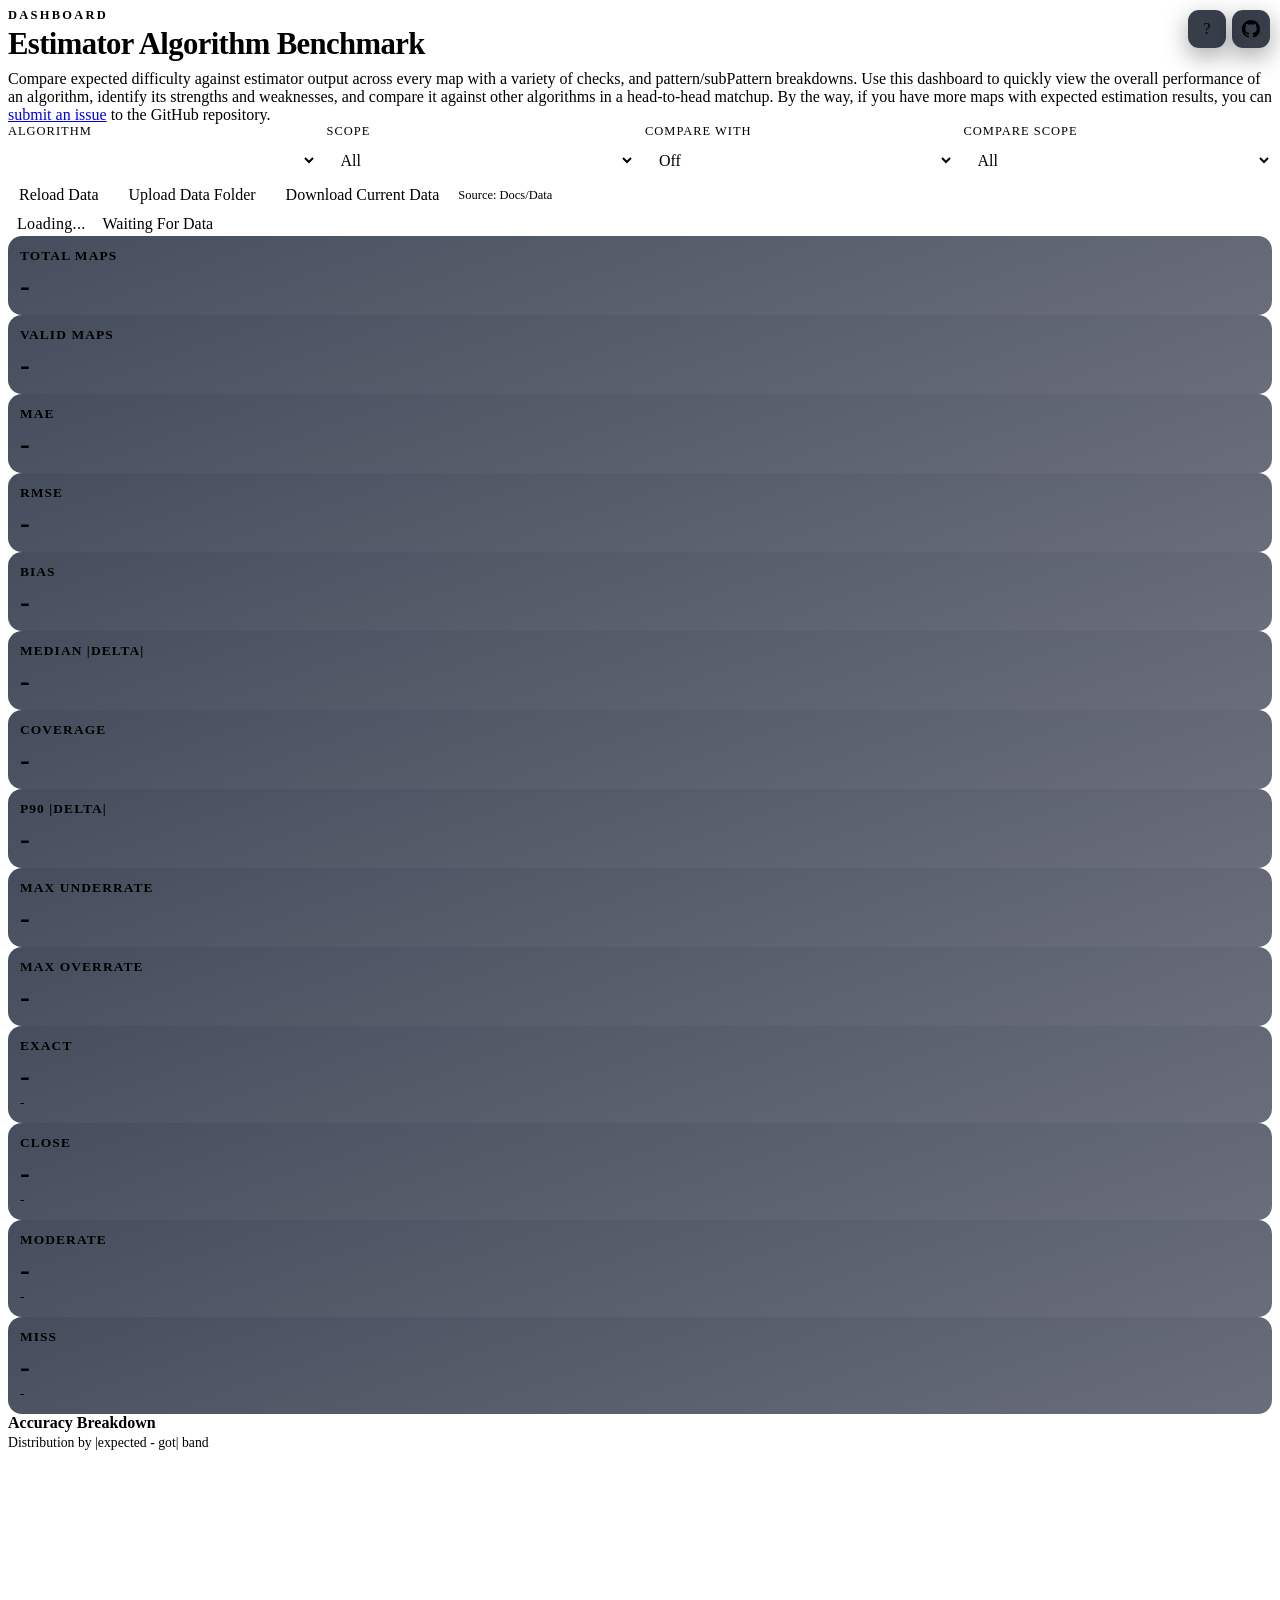
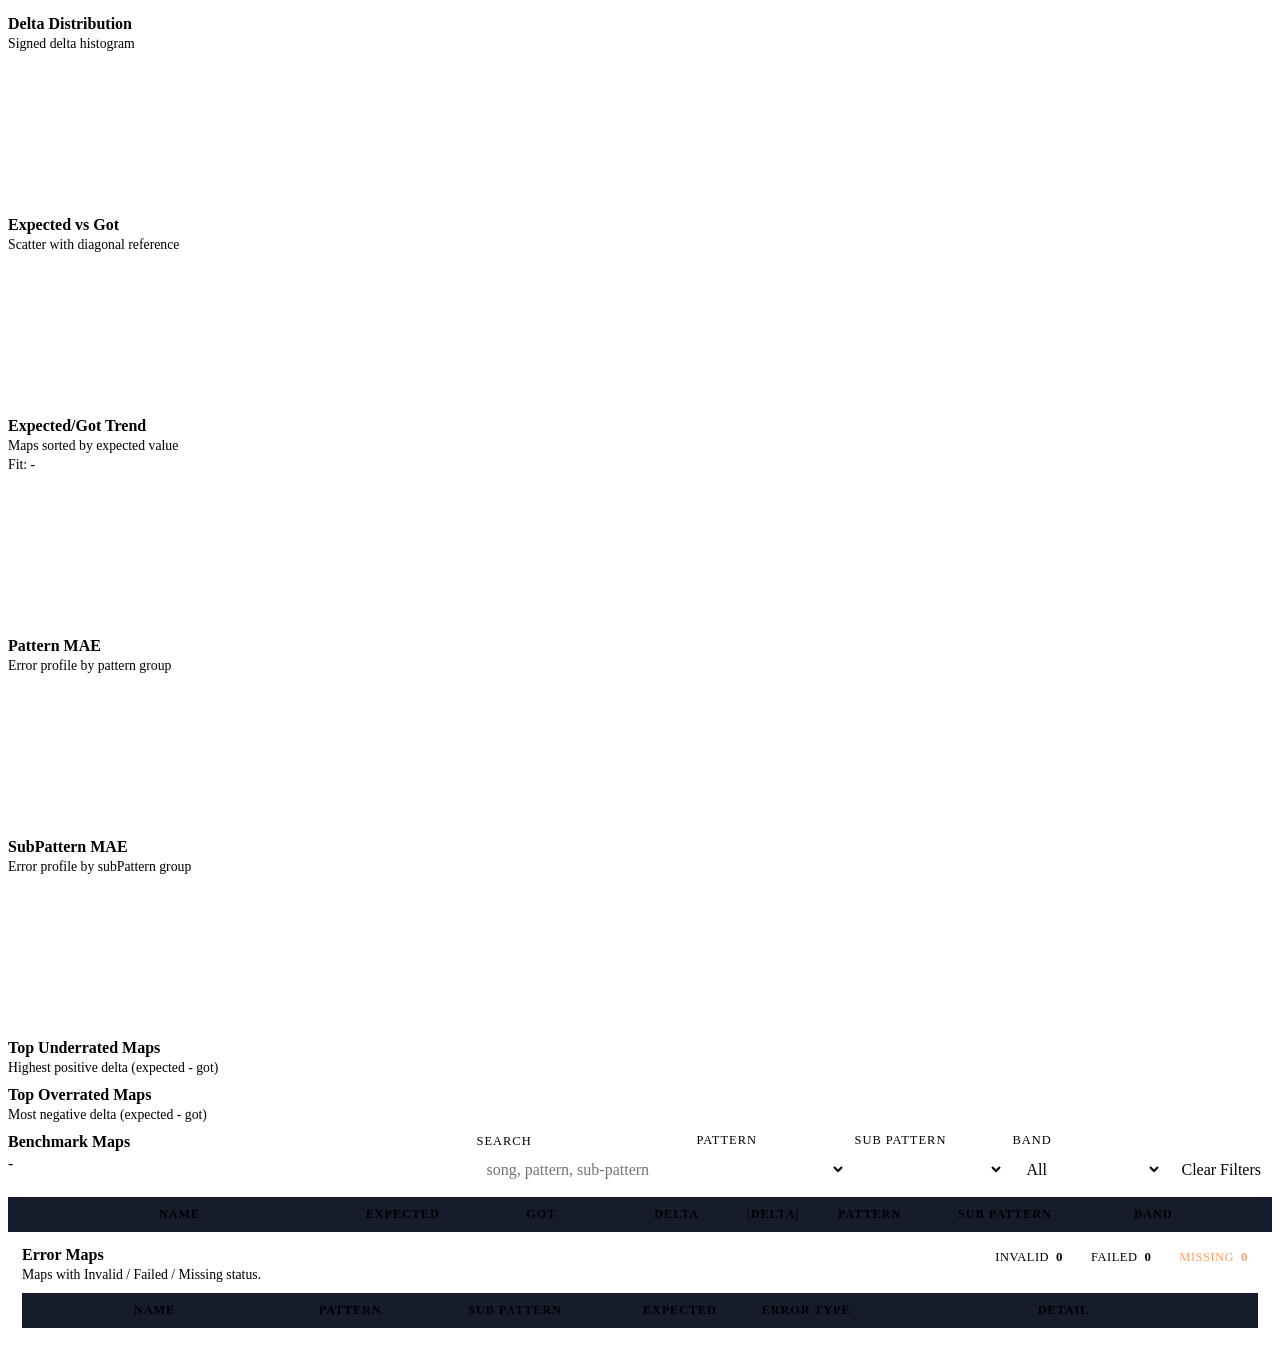
==== docs/index.html @ 06fef15c "Add SCOPE_ALL, improve error display and UI Introduce a new SCOPE_ALL mode and plumbing to preserve " ====
<!DOCTYPE html>
<html lang="en">
<head>
    <meta charset="UTF-8" />
    <meta name="viewport" content="width=device-width, initial-scale=1.0" />
    <title>Estimator Algorithm Benchmark</title>
    <link rel="icon" type="image/png" href="assets/images/icon.png?v=20260420b" />
    <link rel="stylesheet" href="assets/css/theme.css?v=20260420b" />
    <link rel="stylesheet" href="assets/css/layout.css?v=20260420b" />
    <link rel="stylesheet" href="assets/css/components.css?v=20260420b" />
    <script src="assets/vendor/chart.umd.min.js?v=20260420b"></script>
</head>
<body>
    <div class="bg-orb orb-a" aria-hidden="true"></div>
    <div class="bg-orb orb-b" aria-hidden="true"></div>

    <main class="page" id="pageRoot">
        <a
            class="github-float-btn"
            href="https://github.com/LeoBlackMT/osumania_map_analyser"
            target="_blank"
            rel="noopener noreferrer"
            title="Open GitHub Repository"
            aria-label="Open GitHub Repository"
        >
            <svg viewBox="0 0 16 16" aria-hidden="true" focusable="false">
                <path d="M8 0C3.58 0 0 3.58 0 8a8 8 0 0 0 5.47 7.59c.4.07.55-.17.55-.38 0-.19-.01-.82-.01-1.49-2.01.37-2.53-.49-2.69-.94-.09-.23-.48-.94-.82-1.13-.28-.15-.68-.52-.01-.53.63-.01 1.08.58 1.23.82.72 1.21 1.87.87 2.33.66.07-.52.28-.87.5-1.07-1.78-.2-3.64-.89-3.64-3.95 0-.87.31-1.59.82-2.15-.08-.2-.36-1.02.08-2.12 0 0 .67-.21 2.2.82a7.64 7.64 0 0 1 4 0c1.53-1.04 2.2-.82 2.2-.82.44 1.1.16 1.92.08 2.12.51.56.82 1.27.82 2.15 0 3.07-1.87 3.75-3.65 3.95.29.25.54.73.54 1.48 0 1.07-.01 1.93-.01 2.2 0 .21.15.46.55.38A8 8 0 0 0 16 8c0-4.42-3.58-8-8-8Z" />
            </svg>
        </a>
        <a
            class="help-float-btn"
            href="help.html"
            title="Open Help"
            aria-label="Open Help"
        >
            <span>?</span>
        </a>

        <section class="hero panel fade-in-up">
            <div class="hero-head">
                <p class="eyebrow">Dashboard</p>
                <h1>Estimator Algorithm Benchmark</h1>
                <p class="subtitle">
                    Compare expected difficulty against estimator output across every map with a variety of checks, and pattern/subPattern breakdowns. Use this dashboard to quickly view the overall performance of an algorithm, identify its strengths and weaknesses, and compare it against other algorithms in a head-to-head matchup.
                    By the way, if you have more maps with expected estimation results, you can <a href="https://github.com/LeoBlackMT/osumania_map_analyser/issues" target="_blank" rel="noopener noreferrer">submit an issue</a> to the GitHub repository.
                </p>
            </div>

            <div class="toolbar">
                <label class="toolbar-field">
                    <span>Algorithm</span>
                    <select id="algorithmSelect" aria-label="Algorithm selector"></select>
                </label>

                <label class="toolbar-field" id="baseCategoryField">
                    <span>Scope</span>
                    <select id="baseCategorySelect" aria-label="Base category selector">
                        <option value="ALL">All</option>
                        <option value="RC">RC</option>
                        <option value="LN">LN</option>
                    </select>
                </label>

                <label class="toolbar-field">
                    <span>Compare With</span>
                    <select id="compareAlgorithmSelect" aria-label="Compare algorithm selector">
                        <option value="">Off</option>
                    </select>
                </label>

                <label class="toolbar-field" id="compareCategoryField">
                    <span>Compare Scope</span>
                    <select id="compareCategorySelect" aria-label="Compare category selector">
                        <option value="ALL">All</option>
                        <option value="RC">RC</option>
                        <option value="LN">LN</option>
                    </select>
                </label>
            </div>

            <div class="action-row">
                <button id="reloadDataButton" class="btn-ghost" type="button">Reload Data</button>
                <button id="openDataFolderButton" class="btn-ghost" type="button">Upload Data Folder</button>
                <button id="downloadCurrentDataButton" class="btn-ghost" type="button">Download Current Data</button>
                <input id="dataFileInput" type="file" accept=".csv" multiple directory webkitdirectory hidden />
                <span id="sourceHint" class="muted source-hint">Source: Docs/Data</span>
            </div>
            <div class="meta-row">
                <span id="statusBadge" class="badge warn">Loading...</span>
                <span id="datasetInfo" class="muted">Waiting For Data</span>
            </div>
        </section>

        <section class="kpi-grid fade-in-up delay-1" id="kpiGrid">
            <article class="kpi-card">
                <h3>Total Maps</h3>
                <p id="totalMapsValue" class="kpi-value">-</p>
            </article>
            <article class="kpi-card">
                <h3>Valid Maps</h3>
                <p id="validMapsValue" class="kpi-value">-</p>
            </article>
            <article class="kpi-card">
                <h3>MAE</h3>
                <p id="maeValue" class="kpi-value">-</p>
            </article>
            <article class="kpi-card">
                <h3>RMSE</h3>
                <p id="rmseValue" class="kpi-value">-</p>
            </article>
            <article class="kpi-card">
                <h3>Bias</h3>
                <p id="biasValue" class="kpi-value">-</p>
            </article>
            <article class="kpi-card">
                <h3>Median |Delta|</h3>
                <p id="medianValue" class="kpi-value">-</p>
            </article>
            <article class="kpi-card">
                <h3>Coverage</h3>
                <p id="coverageValue" class="kpi-value">-</p>
            </article>
            <article class="kpi-card">
                <h3>P90 |Delta|</h3>
                <p id="p90Value" class="kpi-value">-</p>
            </article>
            <article class="kpi-card">
                <h3>Max Underrate</h3>
                <p id="maxUnderrateValue" class="kpi-value">-</p>
            </article>
            <article class="kpi-card">
                <h3>Max Overrate</h3>
                <p id="maxOverrateValue" class="kpi-value">-</p>
            </article>
        </section>

        <section class="band-grid fade-in-up delay-2">
            <article class="band-card exact">
                <h4>Exact</h4>
                <p id="exactRateValue" class="band-rate">-</p>
                <p id="exactCountValue" class="band-count">-</p>
            </article>
            <article class="band-card close">
                <h4>Close</h4>
                <p id="closeRateValue" class="band-rate">-</p>
                <p id="closeCountValue" class="band-count">-</p>
            </article>
            <article class="band-card moderate">
                <h4>Moderate</h4>
                <p id="moderateRateValue" class="band-rate">-</p>
                <p id="moderateCountValue" class="band-count">-</p>
            </article>
            <article class="band-card miss">
                <h4>Miss</h4>
                <p id="missRateValue" class="band-rate">-</p>
                <p id="missCountValue" class="band-count">-</p>
            </article>
        </section>

        <section class="panel compare-panel fade-in-up delay-2 hidden" id="comparePanel">
            <header class="compare-header">
                <div>
                    <h3>Head-to-Head Comparison</h3>
                    <p id="compareStatusText" class="muted">Comparison disabled.</p>
                </div>
            </header>

            <div class="compare-kpi-grid">
                <article class="kpi-card compact">
                    <h3>Matched Maps</h3>
                    <p id="compareMatchedValue" class="kpi-value">-</p>
                </article>
                <article class="kpi-card compact">
                    <h3>Base Wins</h3>
                    <p id="compareBaseWinsValue" class="kpi-value">-</p>
                </article>
                <article class="kpi-card compact">
                    <h3>Compare Wins</h3>
                    <p id="compareOtherWinsValue" class="kpi-value">-</p>
                </article>
                <article class="kpi-card compact">
                    <h3>Ties</h3>
                    <p id="compareTieValue" class="kpi-value">-</p>
                </article>
                <article class="kpi-card compact">
                    <h3>Agreement</h3>
                    <p id="compareAgreementValue" class="kpi-value">-</p>
                </article>
                <article class="kpi-card compact">
                    <h3>MAE Gap</h3>
                    <p id="compareMaeGapValue" class="kpi-value">-</p>
                </article>
            </div>

            <div class="chart-wrap compare-chart"><canvas id="headToHeadChart"></canvas></div>
        </section>

        <section class="charts-grid fade-in-up delay-4">
            <article class="panel chart-panel">
                <header>
                    <h3>Accuracy Breakdown</h3>
                    <p>Distribution by |expected - got| band</p>
                </header>
                <div class="chart-wrap"><canvas id="accuracyBreakdownChart"></canvas></div>
            </article>

            <article class="panel chart-panel">
                <header>
                    <h3>Delta Distribution</h3>
                    <p>Signed delta histogram</p>
                </header>
                <div class="chart-wrap"><canvas id="deltaDistributionChart"></canvas></div>
            </article>

            <article class="panel chart-panel span-2">
                <header>
                    <h3>Expected vs Got</h3>
                    <p>Scatter with diagonal reference</p>
                </header>
                <div class="chart-wrap tall"><canvas id="scatterChart"></canvas></div>
            </article>

            <article class="panel chart-panel span-2">
                <header>
                    <h3>Expected/Got Trend</h3>
                    <p>Maps sorted by expected value</p>
                    <p id="trendFitValue" class="muted">Fit: -</p>
                </header>
                <div class="chart-wrap"><canvas id="trendChart"></canvas></div>
            </article>

            <article class="panel chart-panel span-2">
                <header>
                    <h3>Pattern MAE</h3>
                    <p>Error profile by pattern group</p>
                </header>
                <div class="chart-wrap"><canvas id="patternChart"></canvas></div>
            </article>

            <article class="panel chart-panel span-2">
                <header>
                    <h3>SubPattern MAE</h3>
                    <p>Error profile by subPattern group</p>
                </header>
                <div class="chart-wrap"><canvas id="subPatternChart"></canvas></div>
            </article>
        </section>

        <section class="insight-grid fade-in-up delay-5">
            <article class="panel insight-panel">
                <header>
                    <h3>Top Underrated Maps</h3>
                    <p>Highest positive delta (expected - got)</p>
                </header>
                <ol id="underratedList" class="insight-list"></ol>
            </article>

            <article class="panel insight-panel">
                <header>
                    <h3>Top Overrated Maps</h3>
                    <p>Most negative delta (expected - got)</p>
                </header>
                <ol id="overratedList" class="insight-list"></ol>
            </article>
        </section>

        <section class="panel table-panel fade-in-up delay-5">
            <header class="table-header">
                <div>
                    <h3>Benchmark Maps</h3>
                    <p id="tableMeta" class="muted">-</p>
                </div>

                <div class="table-controls">
                    <label>
                        <span>Search</span>
                        <input id="searchInput" type="text" placeholder="song, pattern, sub-pattern" />
                    </label>
                    <label>
                        <span>Pattern</span>
                        <select id="patternFilter"></select>
                    </label>
                    <label>
                        <span>Sub Pattern</span>
                        <select id="subPatternFilter"></select>
                    </label>
                    <label>
                        <span>Band</span>
                        <select id="bandFilter">
                            <option value="all">All</option>
                            <option value="exact">Exact</option>
                            <option value="close">Close</option>
                            <option value="moderate">Moderate</option>
                            <option value="miss">Miss</option>
                        </select>
                    </label>
                    <button id="clearFilterButton" class="btn-ghost" type="button">Clear Filters</button>
                </div>
            </header>

            <div class="table-wrap">
                <table id="resultTable">
                    <thead>
                        <tr>
                            <th data-sort="name">Name</th>
                            <th data-sort="expected">Expected</th>
                            <th data-sort="got">Got</th>
                            <th data-sort="delta">Delta</th>
                            <th data-sort="deltaAbs">|Delta|</th>
                            <th data-sort="pattern">Pattern</th>
                            <th data-sort="subPattern">Sub Pattern</th>
                            <th data-sort="band">Band</th>
                            <th data-sort="compareGot" class="compare-col hidden">Compare Got</th>
                            <th data-sort="compareDeltaAbs" class="compare-col hidden">Compare |Delta|</th>
                            <th data-sort="better" class="compare-col hidden">Winner</th>
                            <th class="actions-col"></th>
                        </tr>
                    </thead>
                    <tbody id="resultTableBody"></tbody>
                </table>
            </div>

            <p id="emptyState" class="empty-state" hidden>No maps match the current filter.</p>
        </section>

        <section class="panel error-panel fade-in-up delay-5">
            <header class="error-header">
                <div>
                    <h3>Error Maps</h3>
                    <p id="errorStatusText">Maps with Invalid / Failed / Missing status.</p>
                </div>
                <div class="error-counter-row">
                    <span class="error-pill invalid">Invalid <b id="errorInvalidCount">0</b></span>
                    <span class="error-pill failed">Failed <b id="errorFailedCount">0</b></span>
                    <span class="error-pill missing">Missing <b id="errorMissingCount">0</b></span>
                </div>
            </header>

            <div class="table-wrap error-table-wrap">
                <table id="errorTable">
                    <thead>
                        <tr>
                            <th>Name</th>
                            <th>Pattern</th>
                            <th>Sub Pattern</th>
                            <th>Expected</th>
                            <th>Error Type</th>
                            <th>Detail</th>
                        </tr>
                    </thead>
                    <tbody id="errorTableBody"></tbody>
                </table>
            </div>
            <p id="errorEmptyState" class="empty-state" hidden>No error maps in current scope.</p>
        </section>
    </main>

    <script type="module" src="assets/js/app.js?v=20260420b"></script>
</body>
</html>
---- docs/assets/css/components.css ----
.hero-head h1 {
    margin: 4px 0 8px;
    font-size: clamp(1.55rem, 2.4vw, 2.3rem);
    font-weight: 800;
    letter-spacing: -0.02em;
    font-family: var(--font-display);
}

.hero-head .eyebrow {
    margin: 0;
    color: var(--accent-2);
    font-size: 0.78rem;
    text-transform: uppercase;
    letter-spacing: 0.18em;
    font-weight: 600;
}

.hero-head .subtitle {
    margin: 0;
    color: var(--text-soft);
}

.github-float-btn,
.help-float-btn {
    position: absolute;
    top: 10px;
    width: 38px;
    height: 38px;
    display: inline-flex;
    align-items: center;
    justify-content: center;
    border: 1px solid var(--line);
    border-radius: 11px;
    background: rgba(12, 19, 34, 0.82);
    color: var(--text);
    text-decoration: none;
    z-index: 9;
    box-shadow: 0 8px 24px rgba(3, 8, 17, 0.36);
    transition: transform 130ms ease, border-color 180ms ease, background-color 180ms ease;
}

.github-float-btn {
    right: 10px;
}

.help-float-btn {
    right: 54px;
    font: 700 1.06rem var(--font-ui);
}

.github-float-btn:hover,
.help-float-btn:hover {
    transform: translateY(-1px);
    border-color: rgba(128, 179, 255, 0.75);
    background: rgba(18, 29, 49, 0.95);
}

.github-float-btn svg {
    width: 18px;
    height: 18px;
    fill: currentColor;
}

.help-float-btn span {
    line-height: 1;
}

.toolbar {
    display: flex;
    flex-wrap: wrap;
    gap: 10px;
    align-items: center;
}

.toolbar-field {
    display: grid;
    gap: 4px;
    min-width: 230px;
    flex: 1 1 230px;
}

.toolbar-field.hidden {
    display: none;
}

.hidden {
    display: none !important;
}

.action-row {
    display: flex;
    align-items: center;
    gap: 8px;
    flex-wrap: wrap;
}

.action-row .btn-ghost {
    white-space: nowrap;
}

.source-hint {
    font-family: var(--font-mono);
    font-size: 0.78rem;
}

.toolbar-field > span,
.table-controls label > span {
    color: var(--text-soft);
    font-size: 0.78rem;
    letter-spacing: 0.08em;
    text-transform: uppercase;
}

select,
input[type="text"] {
    border-radius: 10px;
    border: 1px solid var(--line);
    background: var(--panel-strong);
    color: var(--text);
    font: 600 0.95rem var(--font-ui);
    padding: 8px 10px;
    outline: none;
    transition: border-color 180ms ease, box-shadow 180ms ease;
}

select:focus,
input[type="text"]:focus {
    border-color: var(--accent);
    box-shadow: 0 0 0 2px rgba(128, 179, 255, 0.18);
}

.btn-ghost {
    border: 1px solid var(--line);
    border-radius: 10px;
    background: rgba(255, 255, 255, 0.02);
    color: var(--text);
    text-decoration: none;
    font: 600 0.9rem var(--font-ui);
    padding: 8px 11px;
    cursor: pointer;
    transition: transform 140ms ease, border-color 180ms ease, background-color 180ms ease;
}

.btn-ghost:hover {
    border-color: rgba(128, 179, 255, 0.7);
    background: rgba(128, 179, 255, 0.09);
    transform: translateY(-1px);
}

.meta-row {
    display: flex;
    align-items: center;
    gap: 8px;
    flex-wrap: wrap;
}

.badge {
    display: inline-flex;
    align-items: center;
    border-radius: 999px;
    border: 1px solid var(--line);
    padding: 3px 9px;
    font: 700 0.74rem var(--font-mono);
    letter-spacing: 0.02em;
}

.badge.ok {
    color: var(--ok);
    border-color: rgba(94, 232, 189, 0.35);
}

.badge.warn {
    color: var(--moderate);
    border-color: rgba(249, 187, 93, 0.4);
}

.badge.error {
    color: var(--miss);
    border-color: rgba(255, 111, 125, 0.48);
}

.muted {
    color: var(--text-soft);
}

.kpi-card,
.band-card {
    border: 1px solid var(--line-soft);
    border-radius: 14px;
    padding: 12px;
    background: linear-gradient(160deg, rgba(18, 28, 48, 0.78), rgba(14, 21, 40, 0.62));
    transition: transform 170ms ease, border-color 220ms ease;
}

.kpi-card.compact {
    padding: 10px;
}

.kpi-card.compact .kpi-value {
    font-size: clamp(1.15rem, 1.8vw, 1.45rem);
}

.kpi-card:hover,
.band-card:hover {
    transform: translateY(-2px);
    border-color: rgba(128, 179, 255, 0.55);
}

.kpi-card h3,
.band-card h4 {
    margin: 0;
    font-size: 0.84rem;
    color: var(--text-soft);
    text-transform: uppercase;
    letter-spacing: 0.08em;
    font-weight: 600;
}

.kpi-value,
.band-rate {
    margin: 6px 0 0;
    font-size: clamp(1.35rem, 2.3vw, 1.95rem);
    font-weight: 800;
    letter-spacing: -0.02em;
}

.band-count {
    margin: 2px 0 0;
    color: var(--text-soft);
    font-family: var(--font-mono);
    font-size: 0.82rem;
}

.band-card.exact .band-rate {
    color: var(--ok);
}

.band-card.close .band-rate {
    color: var(--close);
}

.band-card.moderate .band-rate {
    color: var(--moderate);
}

.band-card.miss .band-rate {
    color: var(--miss);
}

.chart-panel > header {
    margin-bottom: 10px;
}

.chart-panel h3 {
    margin: 0;
    font-size: 1rem;
    font-weight: 700;
}

.chart-panel p {
    margin: 3px 0 0;
    color: var(--text-soft);
    font-size: 0.86rem;
}

.compare-header h3,
.insight-panel h3 {
    margin: 0;
    font-size: 1rem;
    font-weight: 700;
}

.compare-header p,
.insight-panel p {
    margin: 3px 0 0;
    color: var(--text-soft);
    font-size: 0.86rem;
}

.insight-list {
    margin: 10px 0 0;
    padding-left: 18px;
    display: grid;
    gap: 8px;
}

.insight-list li {
    font-size: 0.9rem;
    line-height: 1.4;
}

.insight-empty {
    color: var(--text-soft);
    opacity: 0.9;
    font-style: italic;
}

.error-panel {
    padding: 14px;
}

.error-header {
    display: flex;
    justify-content: space-between;
    align-items: flex-start;
    gap: 10px;
    flex-wrap: wrap;
    margin-bottom: 10px;
}

.error-header h3 {
    margin: 0;
    font-size: 1rem;
    font-weight: 700;
}

.error-header p {
    margin: 3px 0 0;
    color: var(--text-soft);
    font-size: 0.86rem;
}

.error-counter-row {
    display: flex;
    gap: 8px;
    flex-wrap: wrap;
}

.error-pill {
    border: 1px solid var(--line-soft);
    border-radius: 999px;
    padding: 4px 10px;
    font-size: 0.78rem;
    letter-spacing: 0.04em;
    text-transform: uppercase;
    display: inline-flex;
    align-items: center;
    gap: 7px;
}

.error-pill b {
    font-family: var(--font-mono);
    font-size: 0.8rem;
}

.error-pill.invalid {
    color: var(--moderate);
    border-color: rgba(249, 187, 93, 0.4);
}

.error-pill.failed {
    color: var(--miss);
    border-color: rgba(255, 111, 125, 0.42);
}

.error-pill.missing {
    color: #ff9d66;
    border-color: rgba(255, 157, 102, 0.42);
}

.error-table-wrap {
    max-height: 320px;
}

tr.error-invalid td {
    background: rgba(249, 187, 93, 0.07);
}

tr.error-failed td {
    background: rgba(255, 111, 125, 0.07);
}

tr.error-missing td {
    background: rgba(255, 157, 102, 0.08);
}

.table-header {
    display: flex;
    justify-content: space-between;
    gap: 10px;
    flex-wrap: wrap;
    margin-bottom: 10px;
}

.table-header h3 {
    margin: 0;
    font-size: 1rem;
}

.table-header p {
    margin: 4px 0 0;
}

.table-controls {
    display: flex;
    gap: 8px;
    flex-wrap: wrap;
    align-items: flex-end;
}

.table-controls label {
    display: grid;
    gap: 4px;
}

.table-controls input,
.table-controls select {
    min-width: 150px;
}

table {
    width: 100%;
    border-collapse: collapse;
    font-size: 0.92rem;
    table-layout: fixed;
}

thead th {
    position: sticky;
    top: 0;
    z-index: 12;
    background: rgba(13, 19, 35, 0.96);
    border-bottom: 1px solid var(--line);
    color: var(--text-soft);
    font-size: 0.76rem;
    text-transform: uppercase;
    letter-spacing: 0.08em;
    text-align: center;
    padding: 10px 9px;
    cursor: pointer;
    user-select: none;
}

tbody td {
    border-bottom: 1px solid var(--line-soft);
    text-align: center;
    padding: 9px;
    vertical-align: middle;
    overflow-wrap: anywhere;
}

tbody tr {
    transition: background-color 140ms ease;
}

tbody tr:hover {
    background: rgba(128, 179, 255, 0.06);
}

td.num {
    text-align: center;
    font-family: var(--font-mono);
}

td.got-cell {
    position: relative;
    overflow: hidden;
    text-align: center;
}

td.got-cell.has-hover-value {
    white-space: nowrap;
}

td.got-cell .got-label,
td.got-cell .got-number {
    display: inline-block;
    transition: opacity 180ms ease, transform 180ms ease;
}

td.got-cell .got-number {
    position: absolute;
    left: 40%;
    top: 50%;
    transform: translateY(calc(-50% + 4px));
    opacity: 0;
    pointer-events: none;
    font-family: var(--font-mono);
}

td.got-cell.has-hover-value:hover .got-label {
    opacity: 0;
    transform: translateY(-3px);
}

td.got-cell.has-hover-value:hover .got-number {
    opacity: 1;
    transform: translateY(-50%);
}

td.band {
    font-weight: 700;
    text-transform: uppercase;
    letter-spacing: 0.06em;
    font-size: 0.75rem;
}

td.winner {
    font-weight: 700;
    font-size: 0.78rem;
    text-transform: uppercase;
    letter-spacing: 0.06em;
}

td.winner.base {
    color: var(--ok);
}

td.winner.compare {
    color: var(--close);
}

td.winner.tie {
    color: var(--moderate);
}

td.winner.na {
    color: var(--text-soft);
}

td.actions-col,
th.actions-col {
    text-align: right;
    width: 64px;
    min-width: 64px;
}

th.actions-col {
    width: 3%;
    cursor: default;
}

td.actions-col {
    padding-right: 4px;
}

.row-actions {
    display: flex;
    justify-content: flex-end;
    align-items: center;
    gap: 2px;
    width: 100%;
}

.icon-btn {
    display: inline-flex;
    align-items: center;
    justify-content: center;
    width: 22px;
    height: 22px;
    border-radius: 8px;
    border: 1px solid var(--line-soft);
    text-decoration: none;
    color: var(--text);
    background: rgba(255, 255, 255, 0.02);
    transition: border-color 140ms ease, background-color 140ms ease, transform 120ms ease;
}

.icon-btn:hover {
    border-color: rgba(128, 179, 255, 0.7);
    background: rgba(128, 179, 255, 0.11);
    transform: translateY(-1px);
}

.icon-btn.disabled {
    opacity: 0.35;
    cursor: not-allowed;
    pointer-events: none;
}

tr.band-exact td.band {
    color: var(--ok);
}

tr.band-close td.band {
    color: var(--close);
}

tr.band-moderate td.band {
    color: var(--moderate);
}

tr.band-miss td.band {
    color: var(--miss);
}

tr.band-error td.band {
    color: #b3b9c8;
}

tr.map-error td {
    background: rgba(140, 146, 160, 0.14);
}

tr.map-error:hover td {
    background: rgba(140, 146, 160, 0.2);
}

#resultTable thead th:nth-child(1) {
    width: 25%;
}

#resultTable thead th:nth-child(4),
#resultTable thead th:nth-child(5),
#resultTable thead th:nth-child(6),
#resultTable thead th:nth-child(9),
#resultTable thead th:nth-child(10),
#resultTable thead th:nth-child(11) {
    width: 6%;
}

#resultTable thead th:nth-child(2) {
    width: 6.5%;
}

#resultTable thead th:nth-child(3) {
    width: 12%;
}

#resultTable thead th:nth-child(7) {
    width: 12%;
}

#resultTable thead th:nth-child(8) {
    width: 8%;
}

#errorTable thead th:nth-child(1){
    width: 20%;
}

#errorTable thead th:nth-child(3){
    width: 15%;
}

#errorTable thead th:nth-child(6){
    width: 30%;
}

.empty-state {
    margin: 9px 0 2px;
    color: var(--text-soft);
    text-align: center;
    font-size: 0.95rem;
}

@media (max-width: 920px) {
    .table-wrap {
        overflow-x: auto;
        overflow-y: auto;
        -webkit-overflow-scrolling: touch;
    }

    #resultTable {
        min-width: 1120px;
    }

    #errorTable {
        min-width: 980px;
    }

    #resultTable thead th,
    #errorTable thead th {
        white-space: nowrap;
    }
}

@media (max-width: 620px) {
    .github-float-btn {
        top: 6px;
        right: 6px;
        width: 34px;
        height: 34px;
    }

    .help-float-btn {
        top: 6px;
        right: 44px;
        width: 34px;
        height: 34px;
    }
}
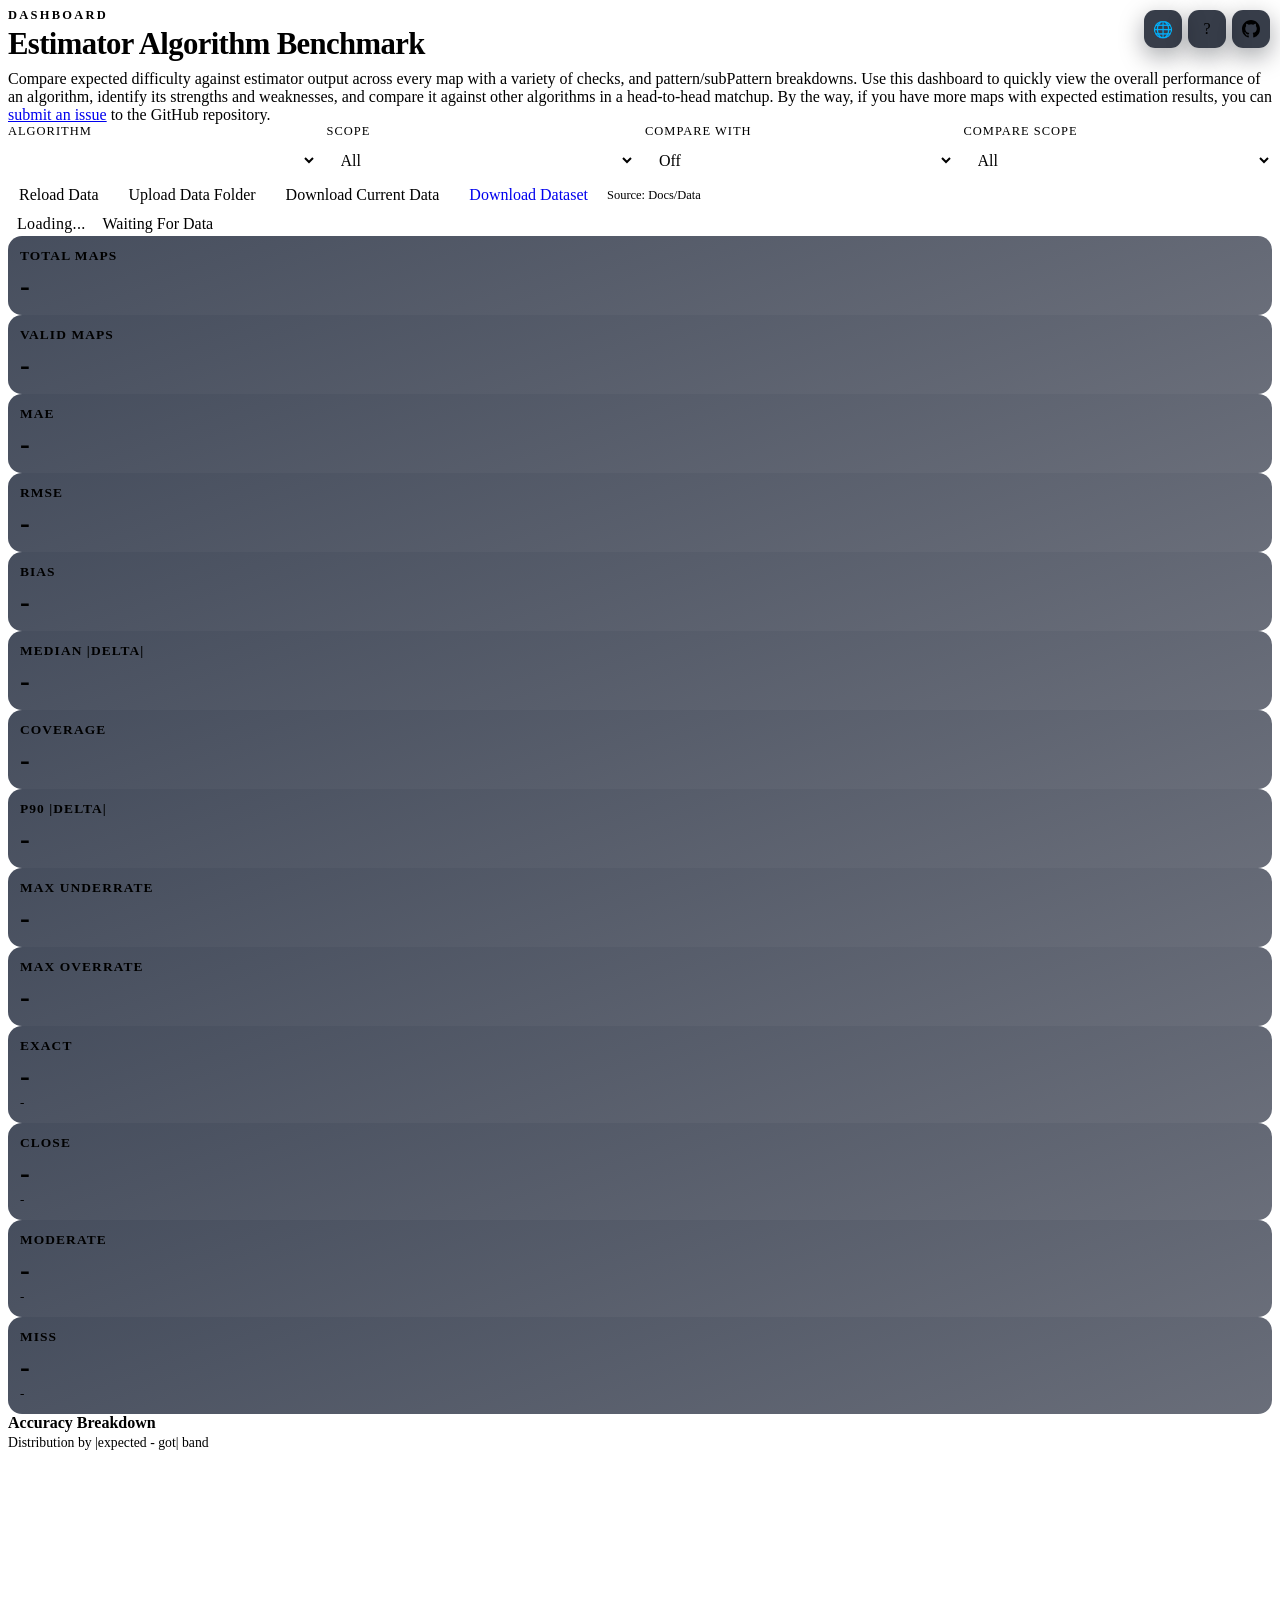
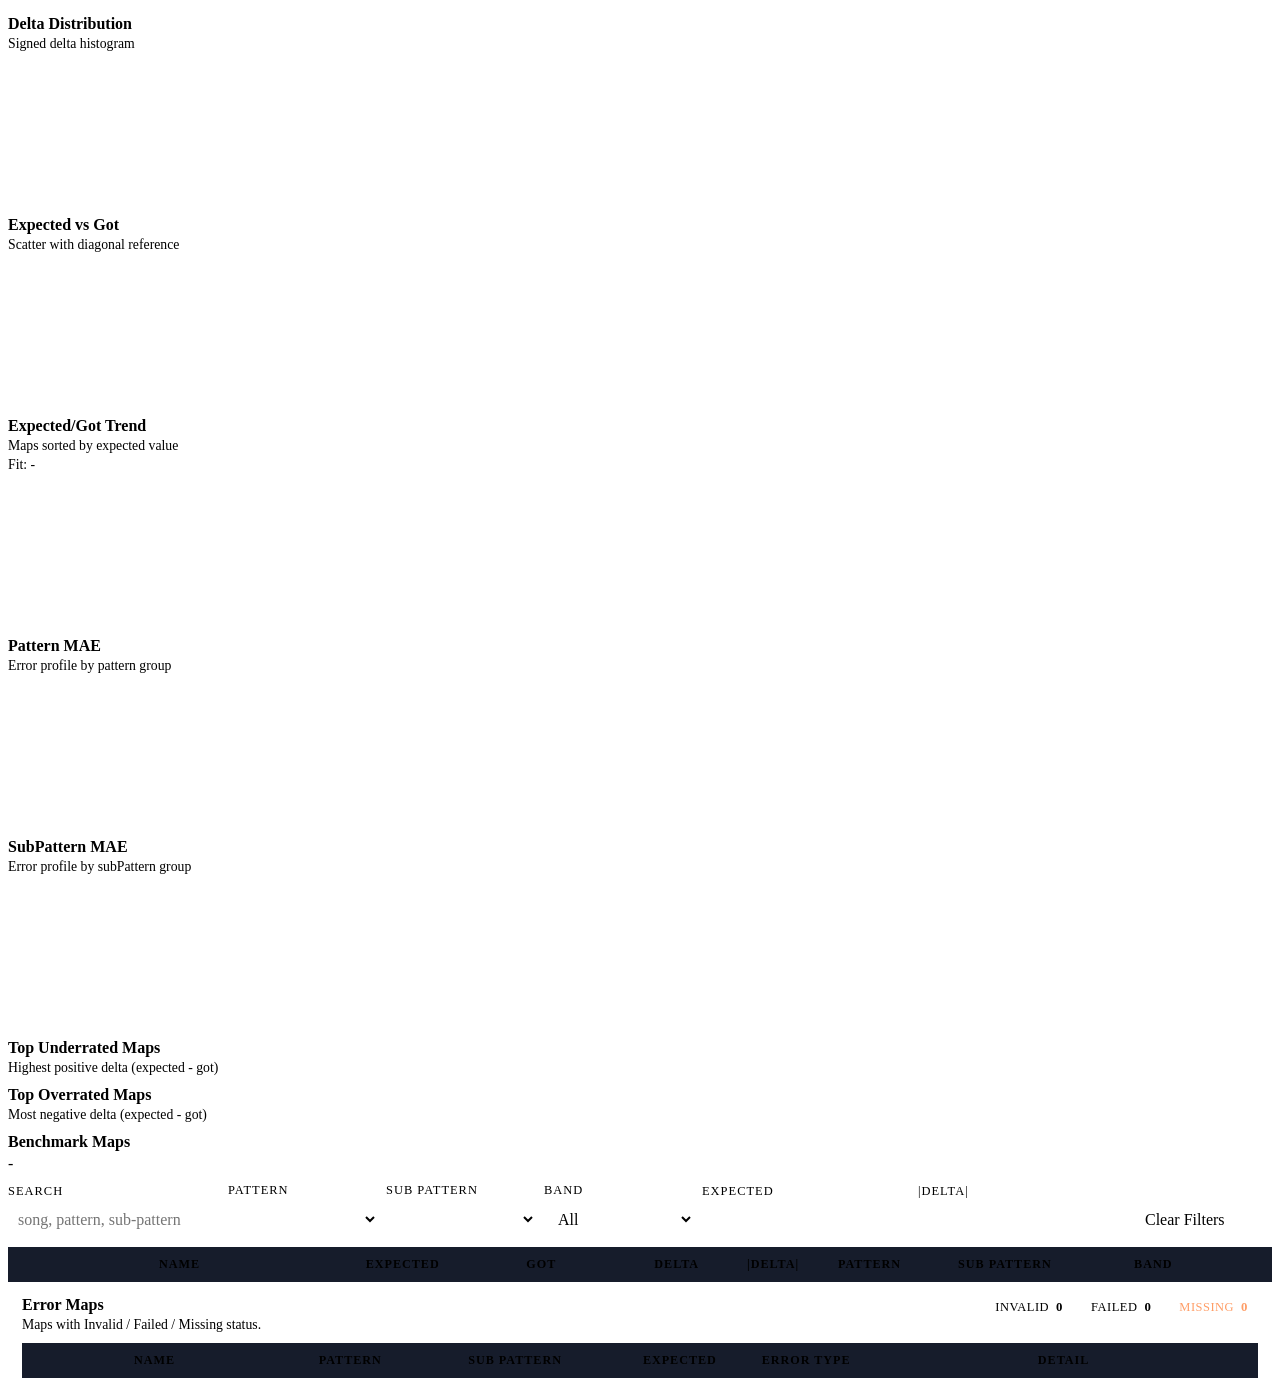
==== commit 982f236e: "improve azusa estimator; update benchmark & readme & docs" ====
--- a/docs/index.html
+++ b/docs/index.html
@@ -4,11 +4,11 @@
     <meta charset="UTF-8" />
     <meta name="viewport" content="width=device-width, initial-scale=1.0" />
     <title>Estimator Algorithm Benchmark</title>
-    <link rel="icon" type="image/png" href="assets/images/icon.png?v=20260420b" />
-    <link rel="stylesheet" href="assets/css/theme.css?v=20260420b" />
-    <link rel="stylesheet" href="assets/css/layout.css?v=20260420b" />
-    <link rel="stylesheet" href="assets/css/components.css?v=20260420b" />
-    <script src="assets/vendor/chart.umd.min.js?v=20260420b"></script>
+    <link rel="icon" type="image/png" href="assets/images/icon.png?v=20260421a" />
+    <link rel="stylesheet" href="assets/css/theme.css?v=20260421a" />
+    <link rel="stylesheet" href="assets/css/layout.css?v=20260421a" />
+    <link rel="stylesheet" href="assets/css/components.css?v=20260421a" />
+    <script src="assets/vendor/chart.umd.min.js?v=20260421a"></script>
 </head>
 <body>
     <div class="bg-orb orb-a" aria-hidden="true"></div>
@@ -22,6 +22,8 @@
             rel="noopener noreferrer"
             title="Open GitHub Repository"
             aria-label="Open GitHub Repository"
+            data-i18n-title="common.openGithub"
+            data-i18n-aria-label="common.openGithub"
         >
             <svg viewBox="0 0 16 16" aria-hidden="true" focusable="false">
                 <path d="M8 0C3.58 0 0 3.58 0 8a8 8 0 0 0 5.47 7.59c.4.07.55-.17.55-.38 0-.19-.01-.82-.01-1.49-2.01.37-2.53-.49-2.69-.94-.09-.23-.48-.94-.82-1.13-.28-.15-.68-.52-.01-.53.63-.01 1.08.58 1.23.82.72 1.21 1.87.87 2.33.66.07-.52.28-.87.5-1.07-1.78-.2-3.64-.89-3.64-3.95 0-.87.31-1.59.82-2.15-.08-.2-.36-1.02.08-2.12 0 0 .67-.21 2.2.82a7.64 7.64 0 0 1 4 0c1.53-1.04 2.2-.82 2.2-.82.44 1.1.16 1.92.08 2.12.51.56.82 1.27.82 2.15 0 3.07-1.87 3.75-3.65 3.95.29.25.54.73.54 1.48 0 1.07-.01 1.93-.01 2.2 0 .21.15.46.55.38A8 8 0 0 0 16 8c0-4.42-3.58-8-8-8Z" />
@@ -32,15 +34,34 @@
             href="help.html"
             title="Open Help"
             aria-label="Open Help"
+            data-i18n-title="common.openHelp"
+            data-i18n-aria-label="common.openHelp"
         >
             <span>?</span>
         </a>
+        <div class="lang-float" id="langFloat">
+            <button
+                class="lang-float-btn"
+                id="langFloatButton"
+                type="button"
+                title="Switch Language"
+                aria-label="Switch Language"
+                data-i18n-title="common.switchLanguage"
+                data-i18n-aria-label="common.switchLanguage"
+            >
+                <span aria-hidden="true">🌐</span>
+            </button>
+            <div class="lang-menu hidden" id="langMenu">
+                <label class="lang-menu-label" for="langSelect" data-i18n="common.language">Language</label>
+                <select id="langSelect" aria-label="Language selector"></select>
+            </div>
+        </div>
 
         <section class="hero panel fade-in-up">
             <div class="hero-head">
-                <p class="eyebrow">Dashboard</p>
-                <h1>Estimator Algorithm Benchmark</h1>
-                <p class="subtitle">
+                <p class="eyebrow" data-i18n="index.hero.eyebrow">Dashboard</p>
+                <h1 data-i18n="index.hero.title">Estimator Algorithm Benchmark</h1>
+                <p class="subtitle" data-i18n-html="index.hero.subtitleHtml">
                     Compare expected difficulty against estimator output across every map with a variety of checks, and pattern/subPattern breakdowns. Use this dashboard to quickly view the overall performance of an algorithm, identify its strengths and weaknesses, and compare it against other algorithms in a head-to-head matchup.
                     By the way, if you have more maps with expected estimation results, you can <a href="https://github.com/LeoBlackMT/osumania_map_analyser/issues" target="_blank" rel="noopener noreferrer">submit an issue</a> to the GitHub repository.
                 </p>
@@ -48,30 +69,30 @@
 
             <div class="toolbar">
                 <label class="toolbar-field">
-                    <span>Algorithm</span>
+                    <span data-i18n="index.toolbar.algorithm">Algorithm</span>
                     <select id="algorithmSelect" aria-label="Algorithm selector"></select>
                 </label>
 
                 <label class="toolbar-field" id="baseCategoryField">
-                    <span>Scope</span>
+                    <span data-i18n="index.toolbar.scope">Scope</span>
                     <select id="baseCategorySelect" aria-label="Base category selector">
-                        <option value="ALL">All</option>
+                        <option value="ALL" data-i18n="common.all">All</option>
                         <option value="RC">RC</option>
                         <option value="LN">LN</option>
                     </select>
                 </label>
 
                 <label class="toolbar-field">
-                    <span>Compare With</span>
+                    <span data-i18n="index.toolbar.compareWith">Compare With</span>
                     <select id="compareAlgorithmSelect" aria-label="Compare algorithm selector">
-                        <option value="">Off</option>
+                        <option value="" data-i18n="common.off">Off</option>
                     </select>
                 </label>
 
                 <label class="toolbar-field" id="compareCategoryField">
-                    <span>Compare Scope</span>
+                    <span data-i18n="index.toolbar.compareScope">Compare Scope</span>
                     <select id="compareCategorySelect" aria-label="Compare category selector">
-                        <option value="ALL">All</option>
+                        <option value="ALL" data-i18n="common.all">All</option>
                         <option value="RC">RC</option>
                         <option value="LN">LN</option>
                     </select>
@@ -79,79 +100,82 @@
             </div>
 
             <div class="action-row">
-                <button id="reloadDataButton" class="btn-ghost" type="button">Reload Data</button>
-                <button id="openDataFolderButton" class="btn-ghost" type="button">Upload Data Folder</button>
-                <button id="downloadCurrentDataButton" class="btn-ghost" type="button">Download Current Data</button>
+                <button id="reloadDataButton" class="btn-ghost" type="button" data-i18n="index.actions.reloadData">Reload Data</button>
+                <button id="openDataFolderButton" class="btn-ghost" type="button" data-i18n="index.actions.uploadDataFolder">Upload Data Folder</button>
+                <button id="downloadCurrentDataButton" class="btn-ghost" type="button" data-i18n="index.actions.downloadCurrentData">Download Current Data</button>
+                <a href="https://github.com/LeoBlackMT/osumania_map_analyser/tree/main/docs/data/files.7z" target="_blank" rel="noopener noreferrer">
+                    <button id="downloadDatasetButton" class="btn-ghost" type="button" data-i18n="index.actions.downloadDataset">Download Dataset</button>
+                </a>
                 <input id="dataFileInput" type="file" accept=".csv" multiple directory webkitdirectory hidden />
-                <span id="sourceHint" class="muted source-hint">Source: Docs/Data</span>
+                <span id="sourceHint" class="muted source-hint" data-i18n="index.meta.sourceDefault">Source: Docs/Data</span>
             </div>
             <div class="meta-row">
-                <span id="statusBadge" class="badge warn">Loading...</span>
-                <span id="datasetInfo" class="muted">Waiting For Data</span>
+                <span id="statusBadge" class="badge warn" data-i18n="status.loading">Loading...</span>
+                <span id="datasetInfo" class="muted" data-i18n="status.waitingData">Waiting For Data</span>
             </div>
         </section>
 
         <section class="kpi-grid fade-in-up delay-1" id="kpiGrid">
             <article class="kpi-card">
-                <h3>Total Maps</h3>
+                <h3 data-i18n="index.kpi.totalMaps">Total Maps</h3>
                 <p id="totalMapsValue" class="kpi-value">-</p>
             </article>
             <article class="kpi-card">
-                <h3>Valid Maps</h3>
+                <h3 data-i18n="index.kpi.validMaps">Valid Maps</h3>
                 <p id="validMapsValue" class="kpi-value">-</p>
             </article>
             <article class="kpi-card">
-                <h3>MAE</h3>
+                <h3 data-i18n="index.kpi.mae">MAE</h3>
                 <p id="maeValue" class="kpi-value">-</p>
             </article>
             <article class="kpi-card">
-                <h3>RMSE</h3>
+                <h3 data-i18n="index.kpi.rmse">RMSE</h3>
                 <p id="rmseValue" class="kpi-value">-</p>
             </article>
             <article class="kpi-card">
-                <h3>Bias</h3>
+                <h3 data-i18n="index.kpi.bias">Bias</h3>
                 <p id="biasValue" class="kpi-value">-</p>
             </article>
             <article class="kpi-card">
-                <h3>Median |Delta|</h3>
+                <h3 data-i18n="index.kpi.medianAbs">Median |Delta|</h3>
                 <p id="medianValue" class="kpi-value">-</p>
             </article>
             <article class="kpi-card">
-                <h3>Coverage</h3>
+                <h3 data-i18n="index.kpi.coverage">Coverage</h3>
                 <p id="coverageValue" class="kpi-value">-</p>
             </article>
             <article class="kpi-card">
-                <h3>P90 |Delta|</h3>
+                <h3 data-i18n="index.kpi.p90Abs">P90 |Delta|</h3>
                 <p id="p90Value" class="kpi-value">-</p>
             </article>
             <article class="kpi-card">
-                <h3>Max Underrate</h3>
+                <h3 data-i18n="index.kpi.maxUnderrate">Max Underrate</h3>
                 <p id="maxUnderrateValue" class="kpi-value">-</p>
             </article>
             <article class="kpi-card">
-                <h3>Max Overrate</h3>
+                <h3 data-i18n="index.kpi.maxOverrate">Max Overrate</h3>
                 <p id="maxOverrateValue" class="kpi-value">-</p>
             </article>
         </section>
 
         <section class="band-grid fade-in-up delay-2">
             <article class="band-card exact">
-                <h4>Exact</h4>
+                <h4 data-i18n="band.exact">Exact</h4>
                 <p id="exactRateValue" class="band-rate">-</p>
                 <p id="exactCountValue" class="band-count">-</p>
             </article>
             <article class="band-card close">
-                <h4>Close</h4>
+                <h4 data-i18n="band.close">Close</h4>
                 <p id="closeRateValue" class="band-rate">-</p>
                 <p id="closeCountValue" class="band-count">-</p>
             </article>
             <article class="band-card moderate">
-                <h4>Moderate</h4>
+                <h4 data-i18n="band.moderate">Moderate</h4>
                 <p id="moderateRateValue" class="band-rate">-</p>
                 <p id="moderateCountValue" class="band-count">-</p>
             </article>
             <article class="band-card miss">
-                <h4>Miss</h4>
+                <h4 data-i18n="band.miss">Miss</h4>
                 <p id="missRateValue" class="band-rate">-</p>
                 <p id="missCountValue" class="band-count">-</p>
             </article>
@@ -160,34 +184,34 @@
         <section class="panel compare-panel fade-in-up delay-2 hidden" id="comparePanel">
             <header class="compare-header">
                 <div>
-                    <h3>Head-to-Head Comparison</h3>
-                    <p id="compareStatusText" class="muted">Comparison disabled.</p>
+                    <h3 data-i18n="index.compare.title">Head-to-Head Comparison</h3>
+                    <p id="compareStatusText" class="muted" data-i18n="index.compare.disabled">Comparison disabled.</p>
                 </div>
             </header>
 
             <div class="compare-kpi-grid">
                 <article class="kpi-card compact">
-                    <h3>Matched Maps</h3>
+                    <h3 data-i18n="index.compare.matchedMaps">Matched Maps</h3>
                     <p id="compareMatchedValue" class="kpi-value">-</p>
                 </article>
                 <article class="kpi-card compact">
-                    <h3>Base Wins</h3>
+                    <h3 data-i18n="index.compare.baseWins">Base Wins</h3>
                     <p id="compareBaseWinsValue" class="kpi-value">-</p>
                 </article>
                 <article class="kpi-card compact">
-                    <h3>Compare Wins</h3>
+                    <h3 data-i18n="index.compare.compareWins">Compare Wins</h3>
                     <p id="compareOtherWinsValue" class="kpi-value">-</p>
                 </article>
                 <article class="kpi-card compact">
-                    <h3>Ties</h3>
+                    <h3 data-i18n="index.compare.ties">Ties</h3>
                     <p id="compareTieValue" class="kpi-value">-</p>
                 </article>
                 <article class="kpi-card compact">
-                    <h3>Agreement</h3>
+                    <h3 data-i18n="index.compare.agreement">Agreement</h3>
                     <p id="compareAgreementValue" class="kpi-value">-</p>
                 </article>
                 <article class="kpi-card compact">
-                    <h3>MAE Gap</h3>
+                    <h3 data-i18n="index.compare.maeGap">MAE Gap</h3>
                     <p id="compareMaeGapValue" class="kpi-value">-</p>
                 </article>
             </div>
@@ -198,32 +222,32 @@
         <section class="charts-grid fade-in-up delay-4">
             <article class="panel chart-panel">
                 <header>
-                    <h3>Accuracy Breakdown</h3>
-                    <p>Distribution by |expected - got| band</p>
+                    <h3 data-i18n="index.charts.accuracy.title">Accuracy Breakdown</h3>
+                    <p data-i18n="index.charts.accuracy.subtitle">Distribution by |expected - got| band</p>
                 </header>
                 <div class="chart-wrap"><canvas id="accuracyBreakdownChart"></canvas></div>
             </article>
 
             <article class="panel chart-panel">
                 <header>
-                    <h3>Delta Distribution</h3>
-                    <p>Signed delta histogram</p>
+                    <h3 data-i18n="index.charts.delta.title">Delta Distribution</h3>
+                    <p data-i18n="index.charts.delta.subtitle">Signed delta histogram</p>
                 </header>
                 <div class="chart-wrap"><canvas id="deltaDistributionChart"></canvas></div>
             </article>
 
             <article class="panel chart-panel span-2">
                 <header>
-                    <h3>Expected vs Got</h3>
-                    <p>Scatter with diagonal reference</p>
+                    <h3 data-i18n="index.charts.scatter.title">Expected vs Got</h3>
+                    <p data-i18n="index.charts.scatter.subtitle">Scatter with diagonal reference</p>
                 </header>
                 <div class="chart-wrap tall"><canvas id="scatterChart"></canvas></div>
             </article>
 
             <article class="panel chart-panel span-2">
                 <header>
-                    <h3>Expected/Got Trend</h3>
-                    <p>Maps sorted by expected value</p>
+                    <h3 data-i18n="index.charts.trend.title">Expected/Got Trend</h3>
+                    <p data-i18n="index.charts.trend.subtitle">Maps sorted by expected value</p>
                     <p id="trendFitValue" class="muted">Fit: -</p>
                 </header>
                 <div class="chart-wrap"><canvas id="trendChart"></canvas></div>
@@ -231,16 +255,16 @@
 
             <article class="panel chart-panel span-2">
                 <header>
-                    <h3>Pattern MAE</h3>
-                    <p>Error profile by pattern group</p>
+                    <h3 data-i18n="index.charts.pattern.title">Pattern MAE</h3>
+                    <p data-i18n="index.charts.pattern.subtitle">Error profile by pattern group</p>
                 </header>
                 <div class="chart-wrap"><canvas id="patternChart"></canvas></div>
             </article>
 
             <article class="panel chart-panel span-2">
                 <header>
-                    <h3>SubPattern MAE</h3>
-                    <p>Error profile by subPattern group</p>
+                    <h3 data-i18n="index.charts.subPattern.title">SubPattern MAE</h3>
+                    <p data-i18n="index.charts.subPattern.subtitle">Error profile by subPattern group</p>
                 </header>
                 <div class="chart-wrap"><canvas id="subPatternChart"></canvas></div>
             </article>
@@ -249,16 +273,16 @@
         <section class="insight-grid fade-in-up delay-5">
             <article class="panel insight-panel">
                 <header>
-                    <h3>Top Underrated Maps</h3>
-                    <p>Highest positive delta (expected - got)</p>
+                    <h3 data-i18n="index.insight.underratedTitle">Top Underrated Maps</h3>
+                    <p data-i18n="index.insight.underratedSubtitle">Highest positive delta (expected - got)</p>
                 </header>
                 <ol id="underratedList" class="insight-list"></ol>
             </article>
 
             <article class="panel insight-panel">
                 <header>
-                    <h3>Top Overrated Maps</h3>
-                    <p>Most negative delta (expected - got)</p>
+                    <h3 data-i18n="index.insight.overratedTitle">Top Overrated Maps</h3>
+                    <p data-i18n="index.insight.overratedSubtitle">Most negative delta (expected - got)</p>
                 </header>
                 <ol id="overratedList" class="insight-list"></ol>
             </article>
@@ -267,34 +291,48 @@
         <section class="panel table-panel fade-in-up delay-5">
             <header class="table-header">
                 <div>
-                    <h3>Benchmark Maps</h3>
+                    <h3 data-i18n="index.table.title">Benchmark Maps</h3>
                     <p id="tableMeta" class="muted">-</p>
                 </div>
 
                 <div class="table-controls">
                     <label>
-                        <span>Search</span>
-                        <input id="searchInput" type="text" placeholder="song, pattern, sub-pattern" />
+                        <span data-i18n="index.filters.search">Search</span>
+                        <input id="searchInput" type="text" placeholder="song, pattern, sub-pattern" data-i18n-placeholder="index.filters.searchPlaceholder" />
                     </label>
                     <label>
-                        <span>Pattern</span>
+                        <span data-i18n="index.filters.pattern">Pattern</span>
                         <select id="patternFilter"></select>
                     </label>
                     <label>
-                        <span>Sub Pattern</span>
+                        <span data-i18n="index.filters.subPattern">Sub Pattern</span>
                         <select id="subPatternFilter"></select>
                     </label>
                     <label>
-                        <span>Band</span>
+                        <span data-i18n="index.filters.band">Band</span>
                         <select id="bandFilter">
-                            <option value="all">All</option>
-                            <option value="exact">Exact</option>
-                            <option value="close">Close</option>
-                            <option value="moderate">Moderate</option>
-                            <option value="miss">Miss</option>
+                            <option value="all" data-i18n="common.all">All</option>
+                            <option value="exact" data-i18n="band.exact">Exact</option>
+                            <option value="close" data-i18n="band.close">Close</option>
+                            <option value="moderate" data-i18n="band.moderate">Moderate</option>
+                            <option value="miss" data-i18n="band.miss">Miss</option>
                         </select>
                     </label>
-                    <button id="clearFilterButton" class="btn-ghost" type="button">Clear Filters</button>
+                    <label class="range-label">
+                        <span data-i18n="index.filters.expected">Expected</span>
+                        <input id="expectedMinFilter" type="number" step="0.5" min="0" max="20" data-i18n-placeholder="index.filters.expectedMinPlaceholder" />
+                    </label>
+                    <label class="range-label">
+                        <input id="expectedMaxFilter" type="number" step="0.5" min="0" max="20" data-i18n-placeholder="index.filters.expectedMaxPlaceholder" />
+                    </label>
+                    <label class="range-label">
+                        <span data-i18n="index.filters.delta">|Delta|</span>
+                        <input id="deltaMinFilter" type="number" step="0.1" min="0" max="10" data-i18n-placeholder="index.filters.deltaMinPlaceholder" />
+                    </label>
+                    <label class="range-label">
+                        <input id="deltaMaxFilter" type="number" step="0.1" min="0" max="10" data-i18n-placeholder="index.filters.deltaMaxPlaceholder" />
+                    </label>
+                    <button id="clearFilterButton" class="btn-ghost" type="button" data-i18n="index.filters.clear">Clear Filters</button>
                 </div>
             </header>
 
@@ -302,17 +340,17 @@
                 <table id="resultTable">
                     <thead>
                         <tr>
-                            <th data-sort="name">Name</th>
-                            <th data-sort="expected">Expected</th>
-                            <th data-sort="got">Got</th>
-                            <th data-sort="delta">Delta</th>
-                            <th data-sort="deltaAbs">|Delta|</th>
-                            <th data-sort="pattern">Pattern</th>
-                            <th data-sort="subPattern">Sub Pattern</th>
-                            <th data-sort="band">Band</th>
-                            <th data-sort="compareGot" class="compare-col hidden">Compare Got</th>
-                            <th data-sort="compareDeltaAbs" class="compare-col hidden">Compare |Delta|</th>
-                            <th data-sort="better" class="compare-col hidden">Winner</th>
+                            <th data-sort="name" data-i18n="index.table.columns.name">Name</th>
+                            <th data-sort="expected" data-i18n="index.table.columns.expected">Expected</th>
+                            <th data-sort="got" data-i18n="index.table.columns.got">Got</th>
+                            <th data-sort="delta" data-i18n="index.table.columns.delta">Delta</th>
+                            <th data-sort="deltaAbs" data-i18n="index.table.columns.deltaAbs">|Delta|</th>
+                            <th data-sort="pattern" data-i18n="index.table.columns.pattern">Pattern</th>
+                            <th data-sort="subPattern" data-i18n="index.table.columns.subPattern">Sub Pattern</th>
+                            <th data-sort="band" data-i18n="index.table.columns.band">Band</th>
+                            <th data-sort="compareGot" class="compare-col hidden" data-i18n="index.table.columns.compareGot">Compare Got</th>
+                            <th data-sort="compareDeltaAbs" class="compare-col hidden" data-i18n="index.table.columns.compareDeltaAbs">Compare |Delta|</th>
+                            <th data-sort="better" class="compare-col hidden" data-i18n="index.table.columns.winner">Winner</th>
                             <th class="actions-col"></th>
                         </tr>
                     </thead>
@@ -320,19 +358,19 @@
                 </table>
             </div>
 
-            <p id="emptyState" class="empty-state" hidden>No maps match the current filter.</p>
+            <p id="emptyState" class="empty-state" hidden data-i18n="index.table.empty">No maps match the current filter.</p>
         </section>
 
         <section class="panel error-panel fade-in-up delay-5">
             <header class="error-header">
                 <div>
-                    <h3>Error Maps</h3>
-                    <p id="errorStatusText">Maps with Invalid / Failed / Missing status.</p>
+                    <h3 data-i18n="index.errors.title">Error Maps</h3>
+                    <p id="errorStatusText" data-i18n="index.errors.subtitle">Maps with Invalid / Failed / Missing status.</p>
                 </div>
                 <div class="error-counter-row">
-                    <span class="error-pill invalid">Invalid <b id="errorInvalidCount">0</b></span>
-                    <span class="error-pill failed">Failed <b id="errorFailedCount">0</b></span>
-                    <span class="error-pill missing">Missing <b id="errorMissingCount">0</b></span>
+                    <span class="error-pill invalid"><span data-i18n="index.errors.invalid">Invalid</span> <b id="errorInvalidCount">0</b></span>
+                    <span class="error-pill failed"><span data-i18n="index.errors.failed">Failed</span> <b id="errorFailedCount">0</b></span>
+                    <span class="error-pill missing"><span data-i18n="index.errors.missing">Missing</span> <b id="errorMissingCount">0</b></span>
                 </div>
             </header>
 
@@ -340,21 +378,21 @@
                 <table id="errorTable">
                     <thead>
                         <tr>
-                            <th>Name</th>
-                            <th>Pattern</th>
-                            <th>Sub Pattern</th>
-                            <th>Expected</th>
-                            <th>Error Type</th>
-                            <th>Detail</th>
+                            <th data-i18n="index.errors.columns.name">Name</th>
+                            <th data-i18n="index.errors.columns.pattern">Pattern</th>
+                            <th data-i18n="index.errors.columns.subPattern">Sub Pattern</th>
+                            <th data-i18n="index.errors.columns.expected">Expected</th>
+                            <th data-i18n="index.errors.columns.errorType">Error Type</th>
+                            <th data-i18n="index.errors.columns.detail">Detail</th>
                         </tr>
                     </thead>
                     <tbody id="errorTableBody"></tbody>
                 </table>
             </div>
-            <p id="errorEmptyState" class="empty-state" hidden>No error maps in current scope.</p>
+            <p id="errorEmptyState" class="empty-state" hidden data-i18n="index.errors.empty">No error maps in current scope.</p>
         </section>
     </main>
 
-    <script type="module" src="assets/js/app.js?v=20260420b"></script>
+    <script type="module" src="assets/js/app.js?v=20260421a"></script>
 </body>
 </html>
--- a/docs/assets/css/components.css
+++ b/docs/assets/css/components.css
@@ -21,7 +21,8 @@
 }
 
 .github-float-btn,
-.help-float-btn {
+.help-float-btn,
+.lang-float-btn {
     position: absolute;
     top: 10px;
     width: 38px;
@@ -48,8 +49,55 @@
     font: 700 1.06rem var(--font-ui);
 }
 
+.lang-float {
+    position: absolute;
+    top: 10px;
+    right: 98px;
+    z-index: 10;
+}
+
+#helpPageRoot .lang-float {
+    right: 54px;
+}
+
+.lang-float-btn {
+    top: 0;
+    right: 0;
+    font: 700 1rem var(--font-ui);
+    cursor: pointer;
+}
+
+.lang-menu {
+    position: absolute;
+    right: 0;
+    top: 42px;
+    min-width: 154px;
+    padding: 8px;
+    border: 1px solid var(--line);
+    border-radius: 10px;
+    background: rgba(12, 19, 34, 0.96);
+    box-shadow: 0 8px 24px rgba(3, 8, 17, 0.36);
+    display: grid;
+    gap: 6px;
+}
+
+.lang-menu-label {
+    color: var(--text-soft);
+    font-size: 0.72rem;
+    letter-spacing: 0.08em;
+    text-transform: uppercase;
+    font-weight: 600;
+}
+
+.lang-menu select {
+    min-width: 130px;
+    font-size: 0.9rem;
+    padding: 6px 8px;
+}
+
 .github-float-btn:hover,
-.help-float-btn:hover {
+.help-float-btn:hover,
+.lang-float-btn:hover {
     transform: translateY(-1px);
     border-color: rgba(128, 179, 255, 0.75);
     background: rgba(18, 29, 49, 0.95);
@@ -123,8 +171,27 @@
     transition: border-color 180ms ease, box-shadow 180ms ease;
 }
 
+select,
+input[type="number"] {
+    display: grid;
+    border-radius: 10px;
+    border: 1px solid var(--line);
+    background: var(--panel-strong);
+    color: var(--text);
+    font: 600 0.95rem var(--font-ui);
+    padding: 8px 10px;
+    outline: none;
+    transition: border-color 180ms ease, box-shadow 180ms ease;
+}
+
 select:focus,
 input[type="text"]:focus {
+    border-color: var(--accent);
+    box-shadow: 0 0 0 2px rgba(128, 179, 255, 0.18);
+}
+
+select:focus,
+input[type="number"]:focus {
     border-color: var(--accent);
     box-shadow: 0 0 0 2px rgba(128, 179, 255, 0.18);
 }
@@ -403,9 +470,32 @@
     gap: 4px;
 }
 
+.table-controls label.range-label {
+    display: grid;
+    align-items: center;
+    gap: 4px;
+}
+
+.table-controls label.range-label > span:first-child {
+    white-space: nowrap;
+}
+
+.table-controls label.range-label input {
+    display: flex;
+    min-width: 0;
+    width: 5em;
+}
+
 .table-controls input,
 .table-controls select {
     min-width: 150px;
+}
+
+.range-sep {
+    color: var(--muted, #8892b0);
+    font-size: 0.85rem;
+    user-select: none;
+    flex-shrink: 0;
 }
 
 table {
@@ -679,4 +769,24 @@
         width: 34px;
         height: 34px;
     }
-}
+
+    .lang-float {
+        top: 6px;
+        right: 82px;
+    }
+
+    #helpPageRoot .lang-float {
+        right: 44px;
+    }
+
+    .lang-float-btn {
+        width: 34px;
+        height: 34px;
+    }
+
+    .lang-menu {
+        top: 38px;
+        min-width: 140px;
+        padding: 7px;
+    }
+}
